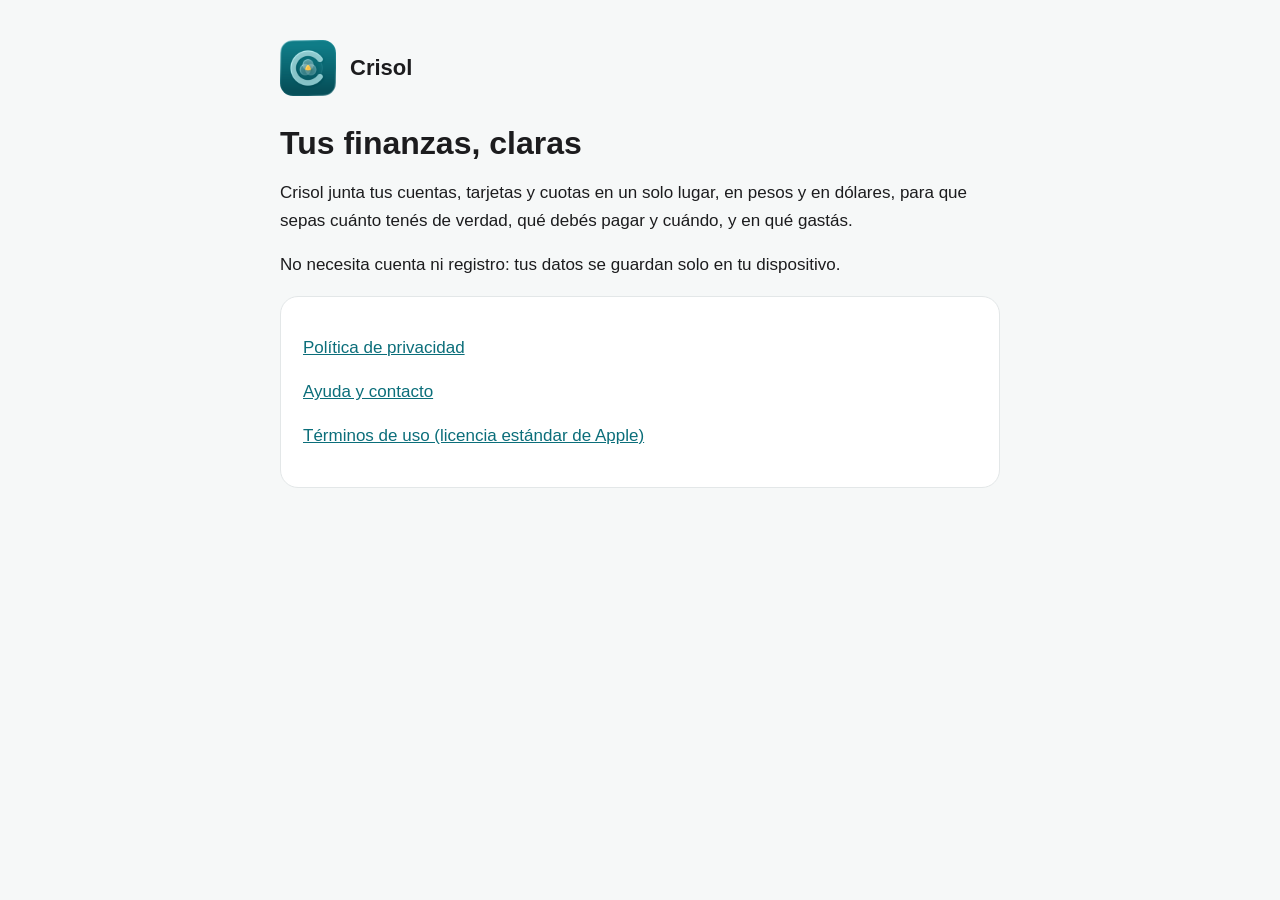
==== index.html @ 8248af58 "Política de privacidad y página de ayuda de Crisol Co-Authored-By: Claude Opus 5.5 <noreply@anthropi" ====
<!doctype html>
<html lang="es">
<head>
<meta charset="utf-8">
<meta name="viewport" content="width=device-width, initial-scale=1">
<title>Crisol · Finanzas personales</title>
<meta name="description" content="Crisol: tus cuentas, tarjetas y cuotas en un solo lugar, en pesos y dólares.">
<link rel="stylesheet" href="estilo.css">
</head>
<body>
<main>
<header><a href="./"><img src="icono.png" alt="">Crisol</a></header>
<h1>Tus finanzas, claras</h1>
<p>Crisol junta tus cuentas, tarjetas y cuotas en un solo lugar, en pesos y en dólares, para que sepas cuánto tenés de verdad, qué debés pagar y cuándo, y en qué gastás.</p>
<p>No necesita cuenta ni registro: tus datos se guardan solo en tu dispositivo.</p>
<div class="card">
<p><a href="privacidad.html">Política de privacidad</a></p>
<p><a href="soporte.html">Ayuda y contacto</a></p>
<p><a href="https://www.apple.com/legal/internet-services/itunes/dev/stdeula/">Términos de uso (licencia estándar de Apple)</a></p>
</div>
</main>
</body>
</html>
---- estilo.css ----
:root{--bg:#F6F8F8;--card:#FFFFFF;--text:#1C1C1E;--muted:#5B6166;--accent:#0B6E7A;--line:#E3E7E8}
@media (prefers-color-scheme:dark){:root{--bg:#0E1416;--card:#162024;--text:#F2F2F7;--muted:#A3ABB0;--accent:#7FC4CA;--line:#24323A}}
*{box-sizing:border-box}
body{margin:0;background:var(--bg);color:var(--text);font:17px/1.6 -apple-system,BlinkMacSystemFont,"SF Pro Text","Helvetica Neue",Helvetica,Arial,sans-serif}
main{max-width:760px;margin:0 auto;padding:40px 20px 64px}
header{display:flex;align-items:center;gap:14px;margin-bottom:28px}
header img{width:56px;height:56px;border-radius:13px}
header a{color:inherit;text-decoration:none;font-weight:700;font-size:22px;display:flex;align-items:center;gap:14px}
h1{font-size:32px;line-height:1.2;margin:0 0 8px}
h2{font-size:21px;margin:32px 0 8px}
p,li{color:var(--text)}
.muted{color:var(--muted);font-size:15px}
a{color:var(--accent)}
.card{background:var(--card);border:1px solid var(--line);border-radius:18px;padding:20px 22px;margin:18px 0}
nav{display:flex;gap:18px;flex-wrap:wrap;margin-top:40px;padding-top:20px;border-top:1px solid var(--line);font-size:15px}
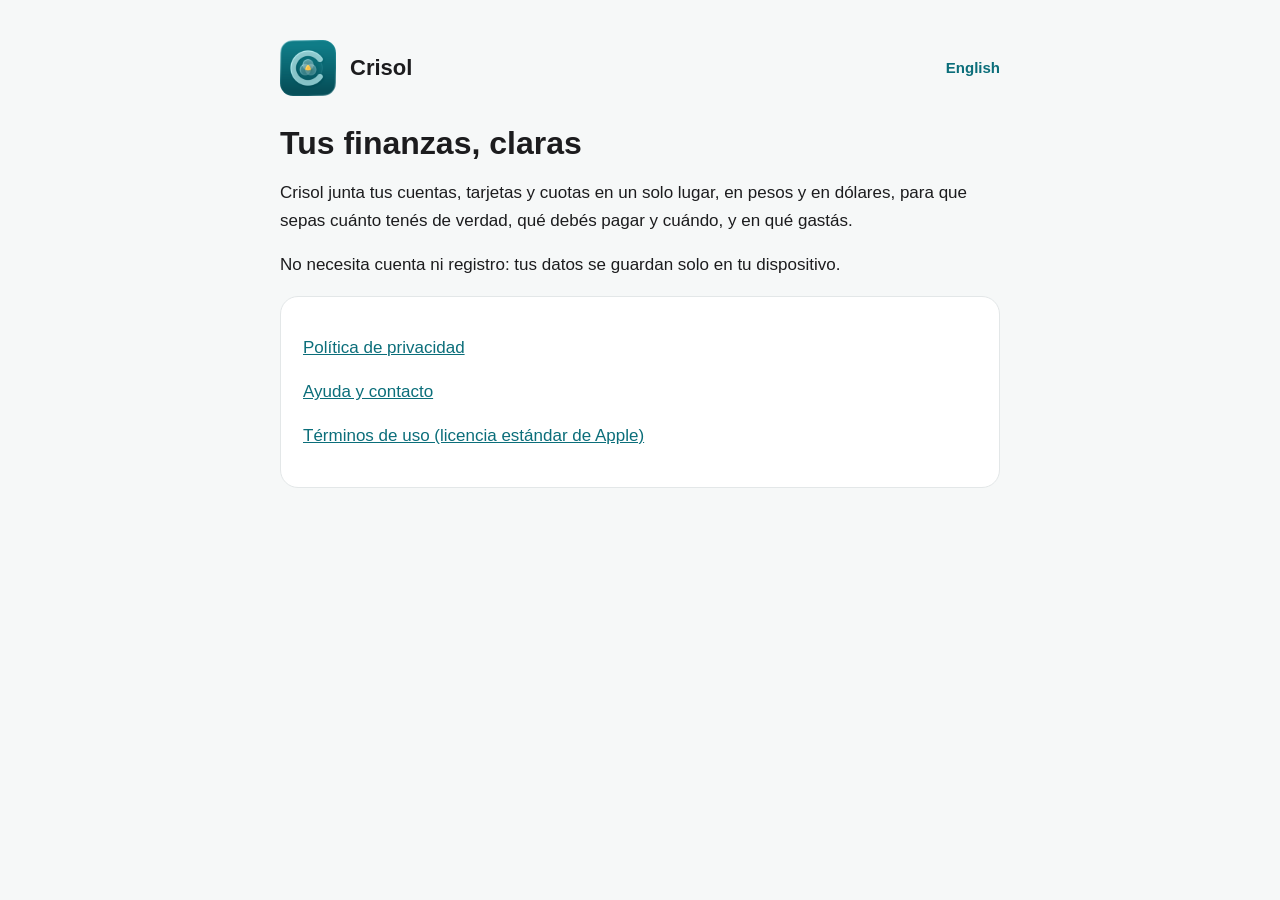
==== commit 665bc2f3: "Versiones en inglés de la política de privacidad, la ayuda y el inicio Co-Authored-By: Claude Opus 5" ====
--- a/index.html
+++ b/index.html
@@ -5,11 +5,12 @@
 <meta name="viewport" content="width=device-width, initial-scale=1">
 <title>Crisol · Finanzas personales</title>
 <meta name="description" content="Crisol: tus cuentas, tarjetas y cuotas en un solo lugar, en pesos y dólares.">
+<link rel="alternate" hreflang="en" href="en.html">
 <link rel="stylesheet" href="estilo.css">
 </head>
 <body>
 <main>
-<header><a href="./"><img src="icono.png" alt="">Crisol</a></header>
+<header><a href="./"><img src="icono.png" alt="">Crisol</a><a class="lang" href="en.html" hreflang="en" lang="en">English</a></header>
 <h1>Tus finanzas, claras</h1>
 <p>Crisol junta tus cuentas, tarjetas y cuotas en un solo lugar, en pesos y en dólares, para que sepas cuánto tenés de verdad, qué debés pagar y cuándo, y en qué gastás.</p>
 <p>No necesita cuenta ni registro: tus datos se guardan solo en tu dispositivo.</p>
--- a/estilo.css
+++ b/estilo.css
@@ -3,7 +3,7 @@
 *{box-sizing:border-box}
 body{margin:0;background:var(--bg);color:var(--text);font:17px/1.6 -apple-system,BlinkMacSystemFont,"SF Pro Text","Helvetica Neue",Helvetica,Arial,sans-serif}
 main{max-width:760px;margin:0 auto;padding:40px 20px 64px}
-header{display:flex;align-items:center;gap:14px;margin-bottom:28px}
+header{display:flex;align-items:center;justify-content:space-between;gap:14px;margin-bottom:28px}
 header img{width:56px;height:56px;border-radius:13px}
 header a{color:inherit;text-decoration:none;font-weight:700;font-size:22px;display:flex;align-items:center;gap:14px}
 h1{font-size:32px;line-height:1.2;margin:0 0 8px}
@@ -13,3 +13,4 @@
 a{color:var(--accent)}
 .card{background:var(--card);border:1px solid var(--line);border-radius:18px;padding:20px 22px;margin:18px 0}
 nav{display:flex;gap:18px;flex-wrap:wrap;margin-top:40px;padding-top:20px;border-top:1px solid var(--line);font-size:15px}
+header a.lang{font-size:15px;font-weight:600;color:var(--accent)}
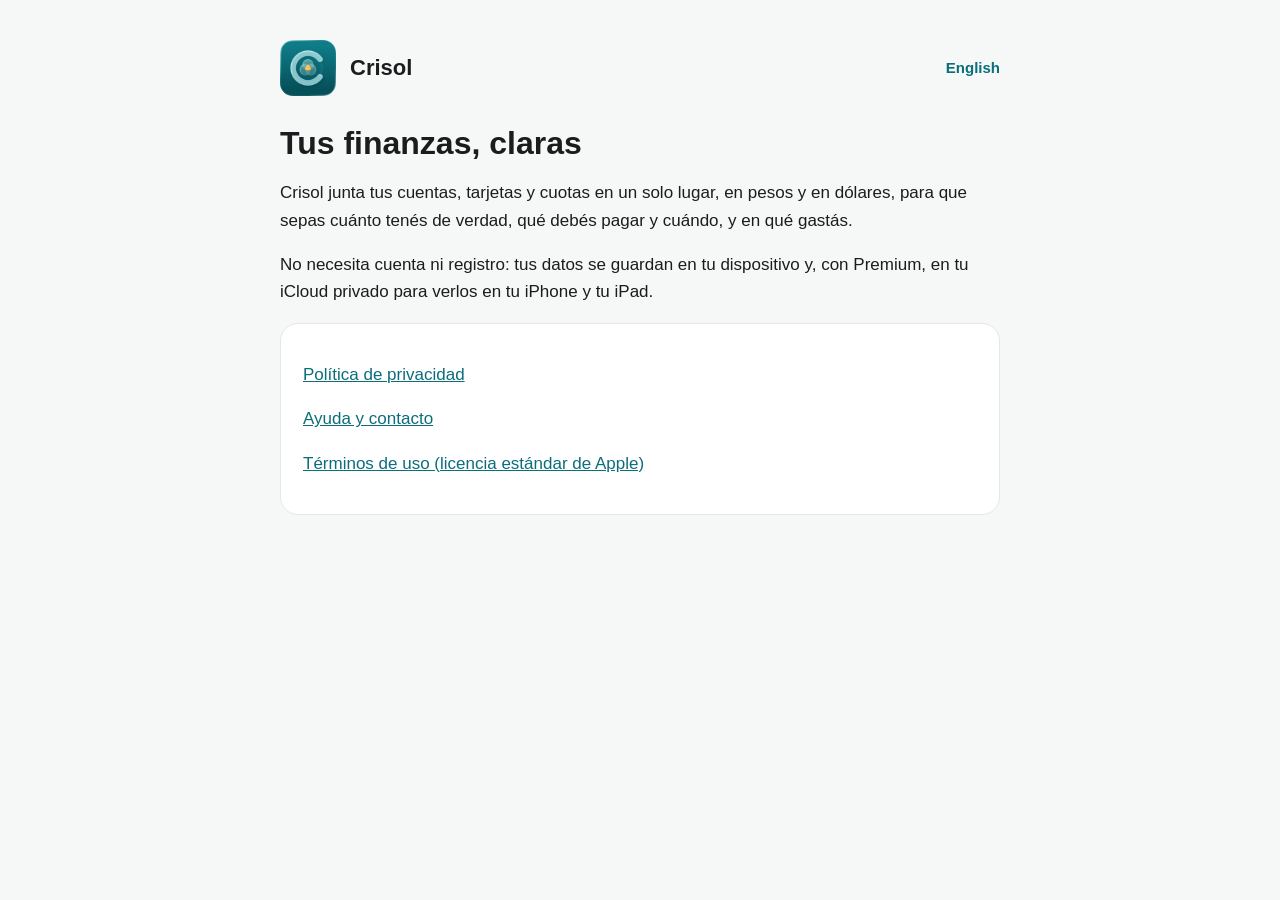
==== commit e23152dc: "Privacidad y soporte para la 1.2: sincronización con iCloud de Premium (sin publicar)" ====
--- a/index.html
+++ b/index.html
@@ -13,7 +13,7 @@
 <header><a href="./"><img src="icono.png" alt="">Crisol</a><a class="lang" href="en.html" hreflang="en" lang="en">English</a></header>
 <h1>Tus finanzas, claras</h1>
 <p>Crisol junta tus cuentas, tarjetas y cuotas en un solo lugar, en pesos y en dólares, para que sepas cuánto tenés de verdad, qué debés pagar y cuándo, y en qué gastás.</p>
-<p>No necesita cuenta ni registro: tus datos se guardan solo en tu dispositivo.</p>
+<p>No necesita cuenta ni registro: tus datos se guardan en tu dispositivo y, con Premium, en tu iCloud privado para verlos en tu iPhone y tu iPad.</p>
 <div class="card">
 <p><a href="privacidad.html">Política de privacidad</a></p>
 <p><a href="soporte.html">Ayuda y contacto</a></p>
